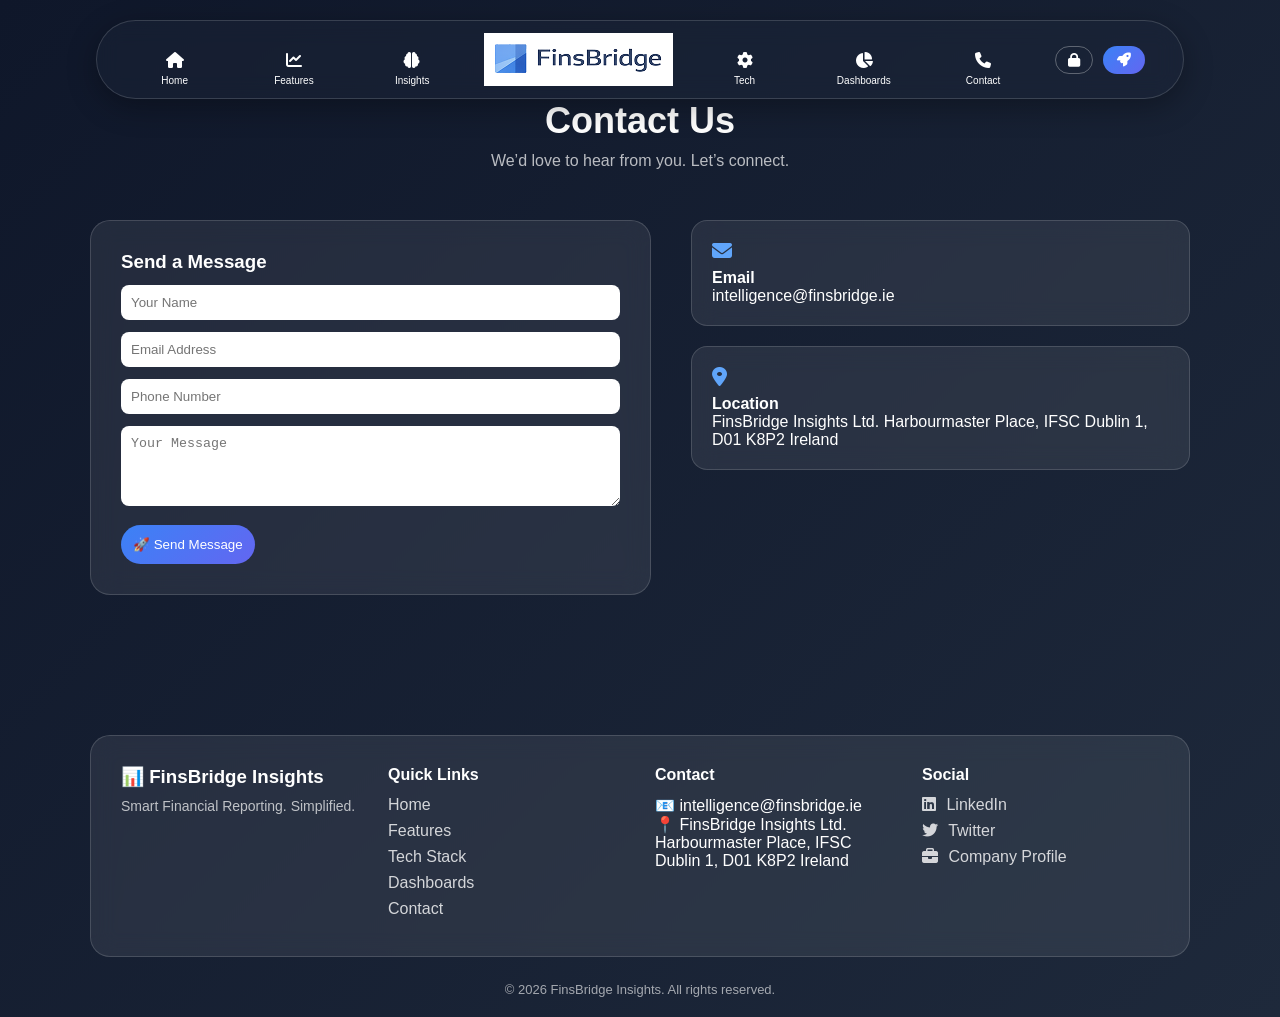
==== contact.html @ 7cb2295e "Add files via upload Inital commit" ====
<!DOCTYPE html>
<html lang="en">

<head>
    <meta charset="UTF-8">
    <meta name="viewport" content="width=device-width, initial-scale=1.0">
    <title>Contact- FinsBridge Insights </title>
    <link rel="shortcut icon" href="images/logo.png" type="image/x-icon">
    <link rel="stylesheet" href="style.css">
    <link rel="stylesheet" href="auth.css">
    <link rel="stylesheet" href="https://cdnjs.cloudflare.com/ajax/libs/font-awesome/6.5.0/css/all.min.css">
    <script src="https://cdnjs.cloudflare.com/ajax/libs/jquery/3.7.1/jquery.min.js"></script>
</head>

<body>
    <header class="glass-header">
        <div class="nav-wrapper">

            <!-- Left Icons -->
            <div class="nav-left desktop">
                <a href="/"><i class="fa-solid fa-house"></i><small>Home</small></a>
                <a href="/#features"><i class="fa-solid fa-chart-line"></i><small>Features</small></a>
                <a href="/#benefits"><i class="fa-solid fa-brain"></i><small>Insights</small></a>
            </div>

            <!-- Hamburger -->
            <div class="hamburger">
                <i class="fa-solid fa-bars"></i>
            </div>

            <!-- Logo -->
            <div class="nav-logo">
                <a href="/"><img src="images/logo.png" alt=""></a>
            </div>

            <!-- Right Icons -->
            <div class="nav-right desktop">
                <a href="/#techstack"><i class="fa-solid fa-gear"></i><small>Tech</small></a>
                <a href="/#dashboard"><i class="fa-solid fa-chart-pie"></i><small>Dashboards</small></a>
                <a href="contact.html"><i class="fa-solid fa-phone"></i><small>Contact</small></a>
            </div>

            <!-- CTA -->
            <div class="nav-cta desktop">
                <a href="auth.html" class="login"><i class="fa-solid fa-lock"></i></a>
                <a href="javascript:void(0)" class="demo"><i class="fa-solid fa-rocket"></i></a>
            </div>

        </div>

        <!-- Mobile Menu -->
        <div class="mobile-menu" id="mobileMenu">
            <a href="/"><i class="fa-solid fa-house"></i> Home</a>
            <a href="/#features"><i class="fa-solid fa-chart-line"></i> Features</a>
            <a href="/#benefits"><i class="fa-solid fa-brain"></i> Insights</a>
            <a href="/#techstack"><i class="fa-solid fa-gear"></i> Tech Stack</a>
            <a href="/#dashboard"><i class="fa-solid fa-chart-pie"></i> Dashboards</a>
            <a href="contact.html"><i class="fa-solid fa-phone"></i> Contact</a>

            <div class="mobile-cta">
                <a href="auth.html" class="login"><i class="fa-solid fa-lock"></i> Login</a>
                <a href="javacript:void(0)" class="demo"><i class="fa-solid fa-rocket"></i> Get Demo</a>
            </div>
        </div>
    </header>
    <section class="contact">

        <!-- Heading -->
        <div class="contact-header">
            <h1>Contact Us</h1>
            <p>We’d love to hear from you. Let’s connect.</p>
        </div>

        <!-- Content -->
        <div class="contact-container">

            <!-- Left: Form -->
            <div class="contact-form">

                <h3>Send a Message</h3>

                <form id="contactForm">
                    <input type="text" placeholder="Your Name" required>
                    <input type="email" placeholder="Email Address" required>
                    <input type="tel" id="contactPhone" maxlength="10" placeholder="Phone Number" required>
                    <p class="error-msg" style="display:none;color:red;">Invalid phone number</p>
                    <textarea placeholder="Your Message" rows="4" required></textarea>

                    <button type="submit">🚀 Send Message</button>
                    <div class="success-msg contact-success">✅  Thank you for contacting us. We will get back to you
                        shortly.</div>
                </form>

            </div>

            <!-- Right: Info -->
            <div class="contact-info">

                <div class="info-card">
                    <i class="fa-solid fa-envelope"></i>
                    <h4>Email</h4>
                    <p>intelligence@finsbridge.ie</p>
                </div>

                <div class="info-card">
                    <i class="fa-solid fa-location-dot"></i>
                    <h4>Location</h4>
                    <p>FinsBridge Insights Ltd.
                        Harbourmaster Place, IFSC
                        Dublin 1, D01 K8P2
                        Ireland</p>
                </div>


            </div>

        </div>

    </section>
    <footer class="footer">
        <div class="footer-container">
            <!-- Brand -->
            <div class="footer-brand">
                <h3>📊 FinsBridge Insights</h3>
                <p>Smart Financial Reporting. Simplified.</p>
            </div>
            <!-- Links -->
            <div class="footer-links">
                <h4>Quick Links</h4>
                <a href="/">Home</a>
                <a href="/#features">Features</a>
                <a href="/#techstack">Tech Stack</a>
                <a href="/#dashboard">Dashboards</a>
                <a href="contact.html">Contact</a>
            </div>

            <!-- Contact -->
            <div class="footer-contact">
                <h4>Contact</h4>
                <p>📧 intelligence@finsbridge.ie</p>
                <p>📍 FinsBridge Insights Ltd.
                    Harbourmaster Place, IFSC
                    Dublin 1, D01 K8P2
                    Ireland</p>
            </div>

            <!-- Social -->
            <div class="footer-social">
                <h4>Social</h4>
                <a href="contact.html"><i class="fa-brands fa-linkedin"></i> LinkedIn</a>
                <a href="contact.html"><i class="fa-brands fa-twitter"></i> Twitter</a>
                <a href="contact.html"><i class="fa-solid fa-briefcase"></i> Company Profile</a>
            </div>

        </div>

        <!-- Bottom -->
        <div class="footer-bottom">
            © 2026 FinsBridge Insights. All rights reserved.
        </div>

    </footer>
    <!-- DEMO POPUP -->
    <div class="demo-popup" id="demoPopup">

        <div class="demo-box">

            <!-- Left Image -->
            <div class="demo-image">
                <img src="https://images.unsplash.com/photo-1551288049-bebda4e38f71?q=80&w=800&auto=format&fit=crop"
                    alt="demo">
            </div>

            <!-- Right Form -->
            <div class="demo-content">

                <span class="close-btn">&times;</span>

                <h2>Request a Demo</h2>
                <p>See FinsBridge Insights in action</p>

                <form id="demoForm">
                    <input type="text" placeholder="Your Name" required>
                    <input type="email" placeholder="Email Address" required>
                    <input type="tel" maxlength="10" id="phone" placeholder="Phone Number" required>
                    <button type="submit">🚀 Submit Request</button>
                    <div class="success-msg">
                        ✅ Your request has been submitted successfully.
                    </div>
                </form>

                <!-- Success Message -->

            </div>

        </div>

    </div>
    <script src="script.js"></script>
    <script>
        document.getElementById("phone").addEventListener("input", function () {
            this.value = this.value.replace(/[^0-9]/g, "");
        });
    </script>
</body>

</html>
---- style.css ----
*{
    margin: 0;
    padding: 0;
    box-sizing: border-box;
}
body {
    margin: 0;
    font-family: 'Segoe UI', sans-serif;
    background: linear-gradient(135deg, #0f172a, #1e293b);
}

/* HEADER */
.glass-header {
    position: fixed;
    top: 20px;
    width: 100%;
    display: flex;
    flex-direction: column;
    align-items: center;
    z-index: 1000;
}

/* GLASS NAV */
.nav-wrapper {
    display: flex;
    align-items: center;
    gap: 20px;
    padding: 12px 25px;
    border-radius: 50px;
    width: 85%;
    background: rgba(30, 41, 59, 0.411);
    backdrop-filter: blur(12px);
    border: 1px solid rgba(255, 255, 255, 0.15);
    box-shadow: 0 8px 30px rgba(0, 0, 0, 0.3);

    animation: fadeDown 0.6s ease;
}

/* LOGO */
.nav-logo a {
    background: #ffffff;
}

/* LINKS */
.nav-left,
.nav-right {
    display: flex;
    gap: 15px;
    flex: 0 1 33%;
    max-width: 33%;
    justify-content: space-around;
}

.nav-wrapper a {
    color: #ffffff;
    text-decoration: none;
    position: relative;
    display: flex;
    justify-content: center;
    align-items: center;
}

/* ICON ANIMATION */
.nav-wrapper a span {
    transition: transform 0.3s ease;
}

.nav-wrapper a:hover span {
    transform: scale(1.2) translateY(-2px);
}

/* TOOLTIP */
.nav-wrapper a small {
    position: absolute;
    bottom: -18px;
    font-size: 10px;
    /* opacity: 0; */
    transition: 0.3s;
}

.nav-wrapper a:hover small {
    opacity: 1;
}

/* CTA */
.nav-cta {
    display: flex;
    gap: 10px;
}

.login {
    padding: 6px 12px;
    border-radius: 20px;
    border: 1px solid rgba(255, 255, 255, 0.3);
}

.demo {
    padding: 6px 14px;
    border-radius: 20px;
    background: linear-gradient(135deg, #3b82f6, #6366f1);
    color: white;
    transition: 0.3s;
}

.demo:hover {
    transform: scale(1.08);
}

/* HAMBURGER */
.hamburger {
    display: none;
    font-size: 22px;
    color: white;
    cursor: pointer;
}

/* MOBILE MENU */
.mobile-menu {
    width: 90%;
    margin-top: 10px;
    border-radius: 20px;
    overflow: hidden;
    display: none;
    background: rgba(255, 255, 255, 0.08);
    backdrop-filter: blur(12px);

    max-height: 0;
    transition: all 0.4s ease;
}

.mobile-menu a {
    display: block;
    padding: 12px;
    color: white;
    text-decoration: none;
    border-bottom: 1px solid rgba(255, 255, 255, 0.1);
}

/* MOBILE CTA */
.mobile-cta {
    padding: 10px;
    display: flex;
    gap: 10px;
}

/* ACTIVE MENU */
.mobile-menu.active {
    max-height: 400px;
    animation: slideDown 0.4s ease;
}

/* ANIMATIONS */
@keyframes fadeDown {
    from {
        opacity: 0;
        transform: translateY(-20px);
    }

    to {
        opacity: 1;
        transform: translateY(0);
    }
}

@keyframes slideDown {
    from {
        opacity: 0;
        transform: translateY(-10px);
    }

    to {
        opacity: 1;
        transform: translateY(0);
    }
}

/* RESPONSIVE */
@media (max-width: 900px) {
    .desktop {
        display: none;
    }

    .hamburger {
        display: block;
    }

    .nav-wrapper {
        justify-content: space-between;
        width: 90%;
    }

    .mobile-menu {
        display: block;
    }
}

.nav-wrapper i {
    font-size: 16px;
    transition: all 0.3s ease;
}

/* Hover = liquid feel */
.nav-wrapper a:hover i {
    transform: scale(1.2) rotate(5deg);
    color: #60a5fa;
}

/* CTA icons */
.nav-cta i {
    font-size: 14px;
}

.hero-glass {
    display: flex;
    justify-content: center;
    align-items: center;
    padding: 120px 20px 80px;
    background: url('./images/banner.jpg') no-repeat center center/cover;
    /* min-height: 100vh; */
    text-align: center;
    z-index: 111;
    position: relative;
}

.hero-glass::after {
    position: absolute;
    content: "";
    background: linear-gradient(135deg, rgba(15, 23, 42, 0.596), rgba(30, 41, 59, 0.587));
    top: 0;
    left: 0;
    right: 0;
    height: 100%;
    text-align: center;
    z-index: -1;
}

.hero-glass::before {
    content: "";
    position: absolute;
    width: 300px;
    height: 300px;
    background: radial-gradient(circle, rgba(59, 130, 246, 0.3), transparent);
    filter: blur(80px);
    z-index: -1;
}

/* Glass Box */
.glass-box {
    max-width: 750px;
    width: 100%;
    padding: 50px 40px;
    border-radius: 20px;
    position: relative;
    background: rgba(255, 255, 255, 0.08);
    backdrop-filter: blur(15px);
    border: 1px solid rgba(255, 255, 255, 0.15);

    animation: fadeUp 0.8s ease;
}

/* Heading */
.glass-box h1 {
    font-size: 42px;
    line-height: 1.2;
    margin-bottom: 15px;
    color: #ffffff;
}

/* Paragraph */
.glass-box p {
    font-size: 16px;
    opacity: 0.8;
    line-height: 1.6;
    color: #dadada;
}

/* CTA */
.hero-cta {
    margin-top: 25px;
    display: flex;
    justify-content: center;
    gap: 12px;
    flex-wrap: wrap;
}

.hero-cta .btn {
    padding: 12px 20px;
    border-radius: 25px;
    text-decoration: none;
    font-size: 14px;
    transition: 0.3s;
}

.hero-cta .btn.primary {
    background: linear-gradient(135deg, #3b82f6, #6366f1);
    color: #fff;
}

.hero-cta .btn.secondary {
    border: 1px solid #fff;
    color: #fff;
}

/* Hover */
.hero-cta .btn:hover {
    transform: translateY(-2px) scale(1.05);
}

/* Animation */
@keyframes fadeUp {
    from {
        opacity: 0;
        transform: translateY(25px);
    }

    to {
        opacity: 1;
        transform: translateY(0);
    }
}

/* Tablet */
@media (max-width: 992px) {
    .glass-box {
        padding: 40px 25px;
    }

    .glass-box h1 {
        font-size: 34px;
    }
}

/* Mobile */
@media (max-width: 600px) {
    .hero-glass {
        padding: 100px 15px 60px;
    }

    .glass-box {
        padding: 30px 20px;
        border-radius: 16px;
        margin-top: 20px;
    }

    .glass-box h1 {
        font-size: 26px;
    }

    .glass-box p {
        font-size: 14px;
    }

    .hero-cta .btn {
        /* width: 100%; */
        text-align: center;
    }
}

.about {
    padding: 50px 20px;
    color: white;
}

/* Container */
.about-container {
    max-width: 1100px;
    margin: auto;
}

/* Header */
.about-header {
    text-align: center;
    margin-bottom: 50px;
}

.about-header h2 {
    font-size: 32px;
    margin-bottom: 10px;
}

.about-header p {
    opacity: 0.7;
}

/* Content Layout */
.about-content {
    display: flex;
    gap: 40px;
    align-items: center;
}

/* Left Text */
.about-text {
    flex: 1;
    opacity: 0.85;
    line-height: 1.6;
}

/* Cards */
.about-cards {
    flex: 1;
    display: grid;
    grid-template-columns: 1fr;
    gap: 20px;
}

/* Glass Card */
.card {
    padding: 20px;
    border-radius: 16px;

    background: rgba(255, 255, 255, 0.08);
    backdrop-filter: blur(12px);

    border: 1px solid rgba(255, 255, 255, 0.15);
    transition: 0.3s;
}

/* Icon */
.card span {
    font-size: 24px;
}

/* Hover Effect */
.card:hover {
    transform: translateY(-5px) scale(1.02);
}

/* Animation */
.card {
    animation: fadeUp 0.6s ease;
}

@keyframes fadeUp {
    from {
        opacity: 0;
        transform: translateY(20px);
    }

    to {
        opacity: 1;
        transform: translateY(0);
    }
}

@media (max-width: 900px) {
    .about-content {
        flex-direction: column;
    }
}

.features {
    padding: 50px 20px;
    color: white;
    background: linear-gradient(135deg, #1e293b, #6055ffa4);
    text-align: center;
}

/* Heading */
.features-header h2 {
    font-size: 32px;
    margin-bottom: 10px;
}

.features-header p {
    opacity: 0.7;
    margin-bottom: 50px;
}

/* Grid */
.features-grid {
    max-width: 1100px;
    margin: auto;
    display: grid;
    grid-template-columns: repeat(3, 1fr);
    gap: 25px;
}

/* Card */
.feature-card {
    padding: 25px;
    border-radius: 18px;

    background: rgba(255, 255, 255, 0.08);
    backdrop-filter: blur(12px);

    border: 1px solid rgba(255, 255, 255, 0.15);
    transition: 0.3s;
    text-align: left;
}

/* Icon */
.feature-card i {
    font-size: 22px;
    margin-bottom: 12px;
    color: #60a5fa;
}

/* Title */
.feature-card h3 {
    margin-bottom: 8px;
}

/* Text */
.feature-card p {
    opacity: 0.8;
    font-size: 14px;
    line-height: 1.5;
}

/* Hover Effect */
.feature-card:hover {
    transform: translateY(-8px) scale(1.02);
    border-color: rgba(96, 165, 250, 0.5);
}

/* Subtle animation */
.feature-card {
    animation: fadeUp 0.6s ease;
}

/* Tablet */
@media (max-width: 992px) {
    .features-grid {
        grid-template-columns: repeat(2, 1fr);
    }
}

/* Mobile */
@media (max-width: 600px) {
    .features-grid {
        grid-template-columns: 1fr;
    }

    .feature-card {
        text-align: center;
    }
}

.tech {
    padding: 50px 20px;
    text-align: center;
    color: white;
}

/* Heading */
.tech-header h2 {
    font-size: 30px;
    margin-bottom: 10px;
}

.tech-header p {
    opacity: 0.7;
    margin-bottom: 50px;
}

/* Grid */
.tech-grid {
    max-width: 900px;
    margin: auto;
    display: grid;
    grid-template-columns: repeat(3, 1fr);
    gap: 25px;
}

/* Card */
.tech-card {
    padding: 30px 20px;
    border-radius: 18px;

    background: rgba(255, 255, 255, 0.08);
    backdrop-filter: blur(12px);

    border: 1px solid rgba(255, 255, 255, 0.15);
    transition: 0.3s;
}

/* Icon */
.tech-card i {
    font-size: 28px;
    margin-bottom: 12px;
    color: #60a5fa;
}

/* Title */
.tech-card h3 {
    margin-bottom: 8px;
}

/* Text */
.tech-card p {
    opacity: 0.8;
    font-size: 14px;
}

/* Hover */
.tech-card:hover {
    transform: translateY(-8px);
    box-shadow: 0 10px 30px rgba(59, 130, 246, 0.2);
}

/* Animation */
.tech-card {
    animation: fadeUp 0.6s ease;
}

.benefits {
    padding: 50px 20px;
    text-align: center;

    color: white;
}

/* Header */
.benefits-header h2 {
    font-size: 30px;
    margin-bottom: 10px;
}

.benefits-header p {
    opacity: 0.7;
    margin-bottom: 50px;
}

/* Grid */
.benefits-grid {
    max-width: 1000px;
    margin: auto;
    display: grid;
    grid-template-columns: repeat(4, 1fr);
    gap: 20px;
}

/* Card */
.benefit-card {
    padding: 25px 20px;
    border-radius: 18px;

    background: rgba(255, 255, 255, 0.08);
    backdrop-filter: blur(12px);

    border: 1px solid rgba(255, 255, 255, 0.15);
    transition: 0.3s;
}

/* Icon */
.benefit-card i {
    font-size: 22px;
    margin-bottom: 10px;
    color: #60a5fa;
}

/* Title */
.benefit-card h3 {
    margin-bottom: 6px;
}

/* Text */
.benefit-card p {
    font-size: 13px;
    opacity: 0.8;
}

/* Hover */
.benefit-card:hover {
    transform: translateY(-8px);
    box-shadow: 0 10px 30px rgba(59, 130, 246, 0.2);
}

.dashboard {
    padding: 50px 20px;
    text-align: center;
    color: white;
    background: linear-gradient(135deg, #1e293b, #6055ffa4);
}

/* Header */
.dashboard-header h2 {
    font-size: 32px;
    margin-bottom: 10px;
}

.dashboard-header p {
    opacity: 0.7;
    margin-bottom: 40px;
}

/* Tabs */
.dashboard-tabs {
    display: flex;
    justify-content: center;
    flex-wrap: wrap;
    gap: 10px;
    margin-bottom: 30px;
}

.tab {
    padding: 10px 18px;
    border-radius: 20px;
    border: 1px solid rgba(255, 255, 255, 0.2);
    background: transparent;
    color: white;
    cursor: pointer;
    transition: 0.3s;
}

.tab.active,
.tab:hover {
    background: linear-gradient(135deg, #3b82f6, #6366f1);
}

/* Content */
.tab-content {
    display: none;
    animation: fadeUp 0.5s ease;
}

.tab-content.active {
    display: block;
}

/* Preview Box */
.preview-box {
    margin-top: 20px;
    height: 220px;
    border-radius: 16px;
    width: 50%;
    background: rgba(255, 255, 255, 0.08);
    backdrop-filter: blur(12px);
    margin: 0 auto;
    display: flex;
    align-items: center;
    justify-content: center;
    font-size: 14px;
    opacity: 0.8;
}

/* Animation */
@keyframes fadeUp {
    from {
        opacity: 0;
        transform: translateY(15px);
    }

    to {
        opacity: 1;
        transform: translateY(0);
    }
}

.dashboard-ui {
    padding: 15px;
    text-align: left;
    display: flex;
    flex-direction: column;
    gap: 12px;
}

/* Header */
.ui-header {
    display: flex;
    justify-content: space-between;
    font-size: 12px;
    opacity: 0.8;
}

/* KPI Cards */
.ui-kpis {
    display: flex;
    gap: 10px;
}

.kpi {
    flex: 1;
    padding: 10px;
    border-radius: 10px;
    background: rgba(255, 255, 255, 0.06);
    text-align: center;
}

.kpi p {
    font-size: 11px;
    opacity: 0.7;
}

.kpi h4 {
    margin: 5px 0 0;
}

/* Chart */
.ui-chart {
    height: 80px;
    border-radius: 10px;
    background: rgba(255, 255, 255, 0.05);
    display: flex;
    align-items: center;
    justify-content: center;
    font-size: 12px;
    opacity: 0.7;
}

/* Table */
.ui-table {
    font-size: 12px;
}

.ui-table .row {
    display: flex;
    justify-content: space-between;
    padding: 5px 0;
    border-bottom: 1px solid rgba(255, 255, 255, 0.1);
}

/* Bars for segmentation */
.ui-chart {
    display: flex;
    align-items: flex-end;
    gap: 6px;
    height: 80px;
}

.bar {
    flex: 1;
    border-radius: 6px;
    background: linear-gradient(135deg, #3b82f6, #6366f1);
}

.bar.high {
    height: 70%;
}

.bar.medium {
    height: 50%;
    opacity: 0.8;
}

.bar.low {
    height: 30%;
    opacity: 0.6;
}

/* Active row */
.ui-table .row.active {
    color: #60a5fa;
}

/* Buttons */
.ui-table button {
    background: rgba(255, 255, 255, 0.1);
    border: none;
    color: white;
    padding: 4px 8px;
    border-radius: 6px;
    cursor: pointer;
}

.ui-table button:hover {
    background: rgba(59, 130, 246, 0.5);
}

/* Export Button */
.export-btn {
    margin-top: 10px;
    padding: 8px;
    text-align: center;
    border-radius: 10px;
    background: linear-gradient(135deg, #3b82f6, #6366f1);
    font-size: 12px;
    cursor: pointer;
    transition: 0.3s;
}

.export-btn:hover {
    transform: scale(1.05);
}

.footer {
    padding: 60px 20px 20px;
    color: white;
    margin-top: 80px;
}

/* Container */
.footer-container {
    max-width: 1100px;
    margin: auto;
    display: grid;
    grid-template-columns: repeat(4, 1fr);
    gap: 30px;

    padding: 30px;
    border-radius: 20px;

    background: rgba(255, 255, 255, 0.08);
    backdrop-filter: blur(12px);

    border: 1px solid rgba(255, 255, 255, 0.15);
}

/* Brand */
.footer-brand h3 {
    margin-bottom: 10px;
}

.footer-brand p {
    opacity: 0.7;
    font-size: 14px;
}

/* Headings */
.footer h4 {
    margin-bottom: 12px;
    font-size: 16px;
}

/* Links */
.footer a {
    display: block;
    color: white;
    text-decoration: none;
    margin-bottom: 8px;
    opacity: 0.8;
    transition: 0.3s;
}

.footer a:hover {
    opacity: 1;
    color: #60a5fa;
}

/* Social icons */
.footer-social i {
    margin-right: 6px;
}

/* Bottom */
.footer-bottom {
    text-align: center;
    margin-top: 25px;
    font-size: 13px;
    opacity: 0.6;
}

/* Tablet */
@media (max-width: 992px) {
    .footer-container {
        grid-template-columns: repeat(2, 1fr);
    }
}

/* Mobile */
@media (max-width: 600px) {
    .footer-container {
        grid-template-columns: 1fr;
        text-align: center;
    }

    .footer a {
        display: inline-block;
        margin: 5px;
    }
}

/* Popup wrapper */
.demo-popup {
    position: fixed;
    top: -140%;
    left: 0;
    width: 100%;
    height: 100%;
    display: flex;
    justify-content: center;
    align-items: flex-start;
    padding-top: 80px;
    background: rgba(0, 0, 0, 0.5);
    backdrop-filter: blur(6px);
    transition: 0.5s ease;
    z-index: 9999;
}

/* Active (slide down) */
.demo-popup.active {
    top: 0;
}

/* Box */
.demo-box {
    display: flex;
    max-width: 800px;
    width: 90%;
    border-radius: 20px;
    overflow: hidden;

    background: rgba(255, 255, 255, 0.08);
    backdrop-filter: blur(12px);
}

/* Image */
.demo-image {
    width: 45%;
}

.demo-image img {
    width: 100%;
    height: 100%;
    object-fit: cover;
}

/* Content */
.demo-content {
    width: 55%;
    padding: 30px;
    position: relative;
    color: white;
}

/* Close */
.close-btn {
    position: absolute;
    top: 10px;
    right: 15px;
    cursor: pointer;
    font-size: 20px;
}

/* Form */
.demo-content form {
    display: flex;
    flex-direction: column;
    gap: 12px;
    margin-top: 15px;
}

.demo-content input {
    padding: 10px;
    border-radius: 8px;
    border: none;
    outline: none;
}

/* Button */
.demo-content button {
    padding: 10px;
    border-radius: 20px;
    border: none;
    background: linear-gradient(135deg, #3b82f6, #6366f1);
    color: white;
    cursor: pointer;
    transition: 0.3s;
}

.demo-content button:hover {
    transform: scale(1.05);
}

/* Success */
.success-msg {
    display: none;
    margin-top: 15px;
    color: #4ade80;
}


@media (max-width: 768px) {
    .demo-box {
        flex-direction: column;
    }

    .demo-image {
        width: 100%;
        height: 150px;
    }

    .demo-content {
        width: 100%;
    }
}

.contact {
    padding: 100px 20px;
    color: white;
    text-align: center;
    padding-bottom: 0;
}

/* Header */
.contact-header h1 {
    font-size: 36px;
    margin-bottom: 10px;
}

.contact-header p {
    opacity: 0.7;
    margin-bottom: 50px;
}

/* Layout */
.contact-container {
    max-width: 1100px;
    margin: auto;
    display: flex;
    gap: 40px;
    align-items: stretch;
}

/* Form */
.contact-form {
    flex: 1;
    padding: 30px;
    border-radius: 20px;

    background: rgba(255, 255, 255, 0.08);
    backdrop-filter: blur(12px);

    border: 1px solid rgba(255, 255, 255, 0.15);
    text-align: left;
}

/* Inputs */
.contact-form input,
.contact-form textarea {
    width: 100%;
    padding: 10px;
    margin-top: 12px;
    border-radius: 8px;
    border: none;
    outline: none;
}

/* Button */
.contact-form button {
    margin-top: 15px;
    padding: 12px;
    border-radius: 25px;
    border: none;
    background: linear-gradient(135deg, #3b82f6, #6366f1);
    color: white;
    cursor: pointer;
}

/* Success */
.success-msg {
    display: none;
    margin-top: 10px;
    color: #4ade80;
}

/* Info */
.contact-info {
    flex: 1;
    display: flex;
    flex-direction: column;
    gap: 20px;
}

/* Info Cards */
.info-card {
    padding: 20px;
    border-radius: 16px;

    background: rgba(255, 255, 255, 0.08);
    backdrop-filter: blur(12px);

    border: 1px solid rgba(255, 255, 255, 0.15);
    text-align: left;
}

.info-card i {
    font-size: 20px;
    margin-bottom: 8px;
    color: #60a5fa;
}
@media (max-width: 900px) {
  .contact-container {
    flex-direction: column;
  }
}

.error-msg {
  display: none;
  margin-top: 10px;
  color: #f87171;
  font-size: 13px;
}
---- auth.css ----
*{
    margin: 0;
    padding: 0;
    box-sizing: border-box;
}
.auth {
    height: 100vh;
    display: flex;
    justify-content: center;
    align-items: center;
    color: white;
    background: url("https://images.unsplash.com/photo-1554224155-6726b3ff858f?q=80&w=800&auto=format&fit=crop") no-repeat center center/cover;
    position: relative;
}

.auth::before {
    content: "";
    position: absolute;
    inset: 0;
    background: rgba(0, 0, 0, 0.6);
    /* dark overlay */
    z-index: 0;
}
.auth .logo{
    background: #ffffff;
    display: inline-block;
    margin-bottom: 20px;
    border-radius: 10px;
}
/* Box */
.auth-box {
    width: 350px;
    padding: 30px;
    border-radius: 20px;
    background: rgba(255, 255, 255, 0.08);
    backdrop-filter: blur(12px);
    border: 1px solid rgba(255, 255, 255, 0.15);
    text-align: center;
}

/* Toggle */
.auth-toggle {
    display: flex;
    margin-bottom: 20px;
}

.toggle-btn {
    flex: 1;
    padding: 8px;
    border: none;
    cursor: pointer;
    background: transparent;
    color: white;
    border-radius: 20px;
}

.toggle-btn.active {
    background: linear-gradient(135deg, #3b82f6, #6366f1);
}

/* Forms */
.auth-form {
    display: none;
}

.auth-form.active {
    display: block;
}

/* Inputs */
.auth-form input {
    width: 100%;
    padding: 10px;
    margin-top: 12px;
    border-radius: 8px;
    border: none;
    outline: none;
}

/* Button */
.auth-form button {
    margin-top: 15px;
    padding: 10px;
    border-radius: 20px;
    border: none;
    background: linear-gradient(135deg, #3b82f6, #6366f1);
    color: white;
    cursor: pointer;
}

/* Success */
.success-msg {
    display: none;
    margin-top: 15px;
    color: #4ade80;
}

@keyframes shake {

    0%,
    100% {
        transform: translateX(0);
    }

    25% {
        transform: translateX(-5px);
    }

    75% {
        transform: translateX(5px);
    }
}

.auth-box.shake {
    animation: shake 0.3s;
}
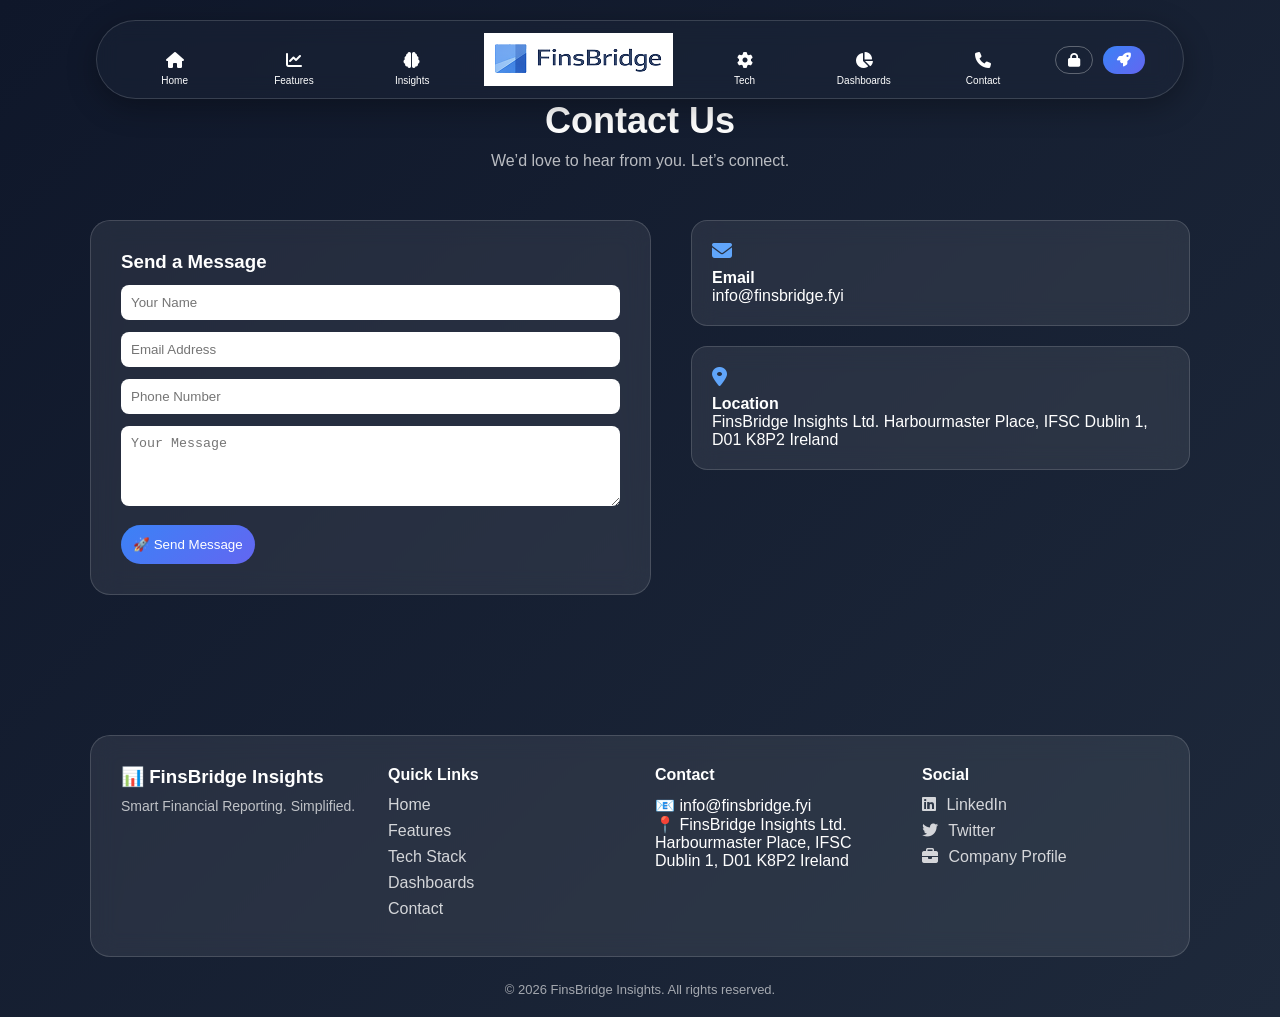
==== commit eb2a4d77: "done" ====
--- a/contact.html
+++ b/contact.html
@@ -99,7 +99,7 @@
                 <div class="info-card">
                     <i class="fa-solid fa-envelope"></i>
                     <h4>Email</h4>
-                    <p>intelligence@finsbridge.ie</p>
+                    <p>info@finsbridge.fyi</p>
                 </div>
 
                 <div class="info-card">
@@ -137,7 +137,7 @@
             <!-- Contact -->
             <div class="footer-contact">
                 <h4>Contact</h4>
-                <p>📧 intelligence@finsbridge.ie</p>
+                <p>📧 info@finsbridge.fyi</p>
                 <p>📍 FinsBridge Insights Ltd.
                     Harbourmaster Place, IFSC
                     Dublin 1, D01 K8P2
@@ -204,4 +204,4 @@
     </script>
 </body>
 
-</html>+</html>
